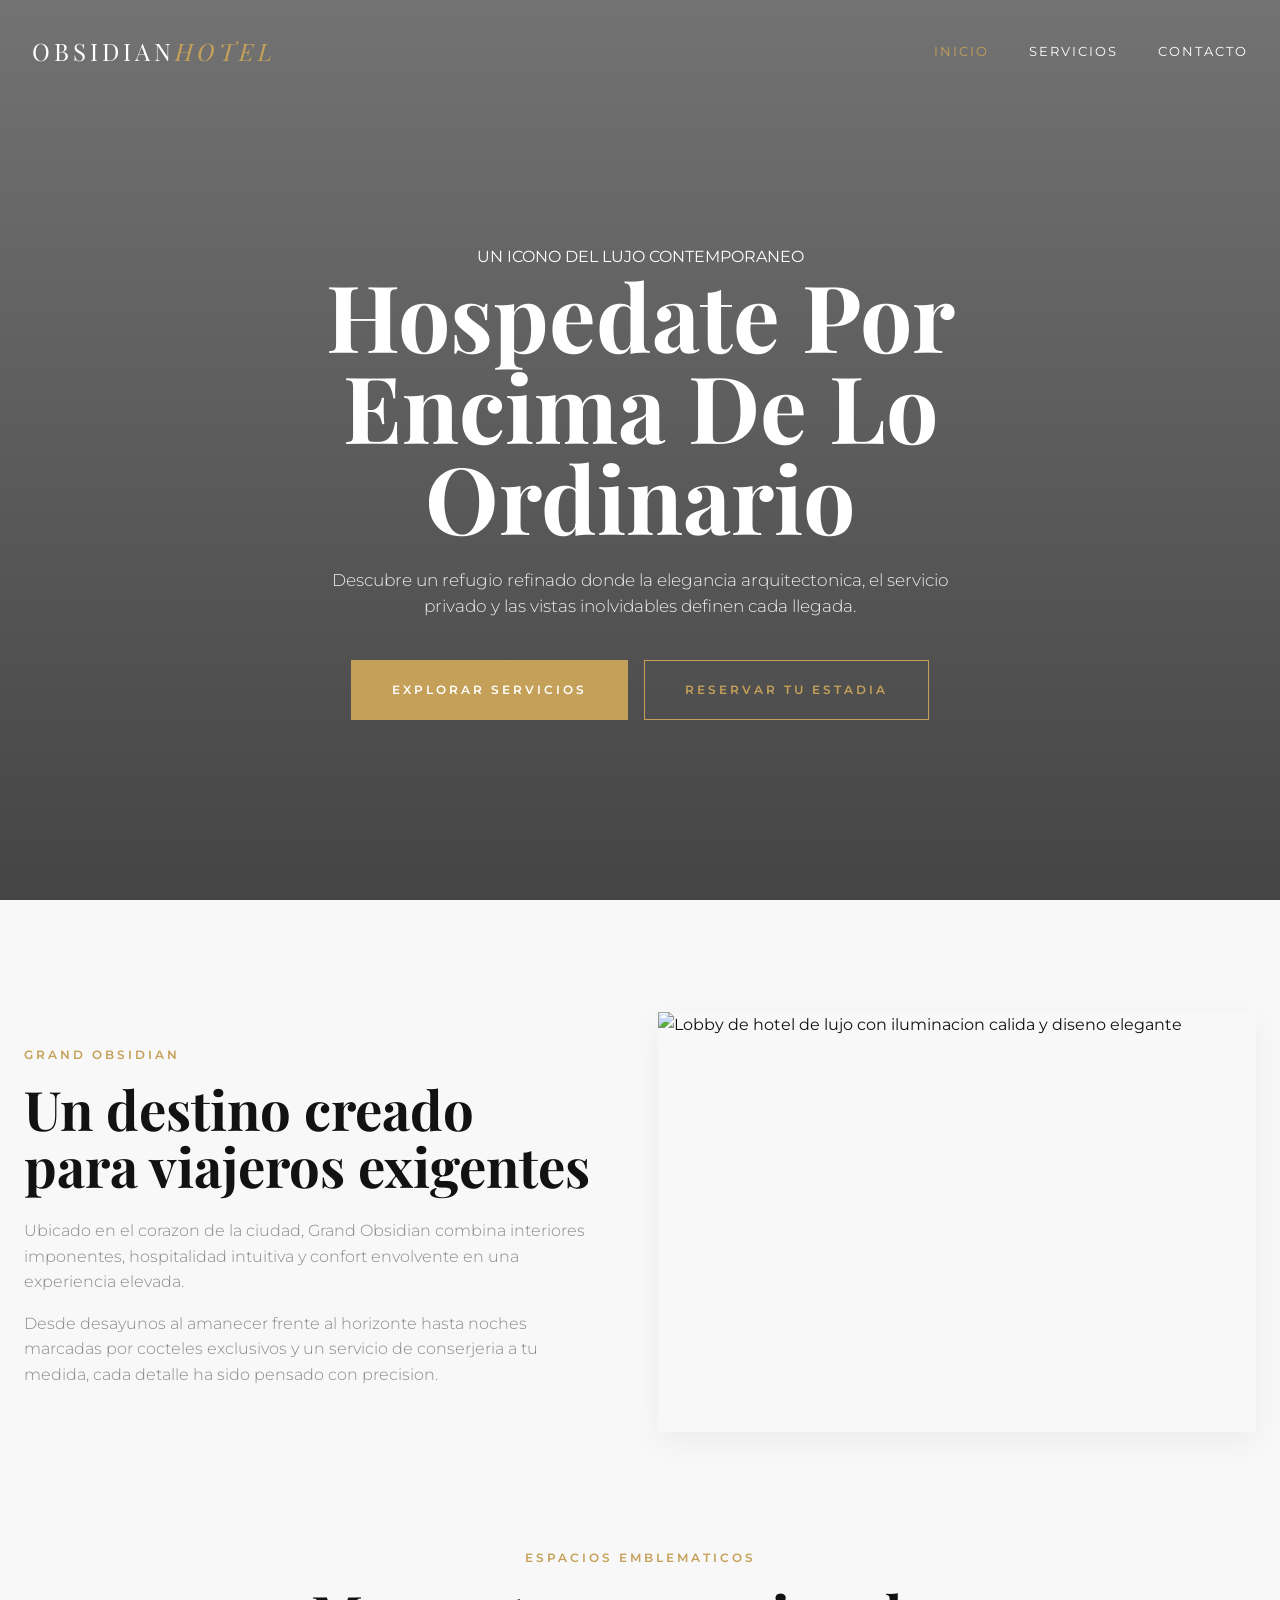
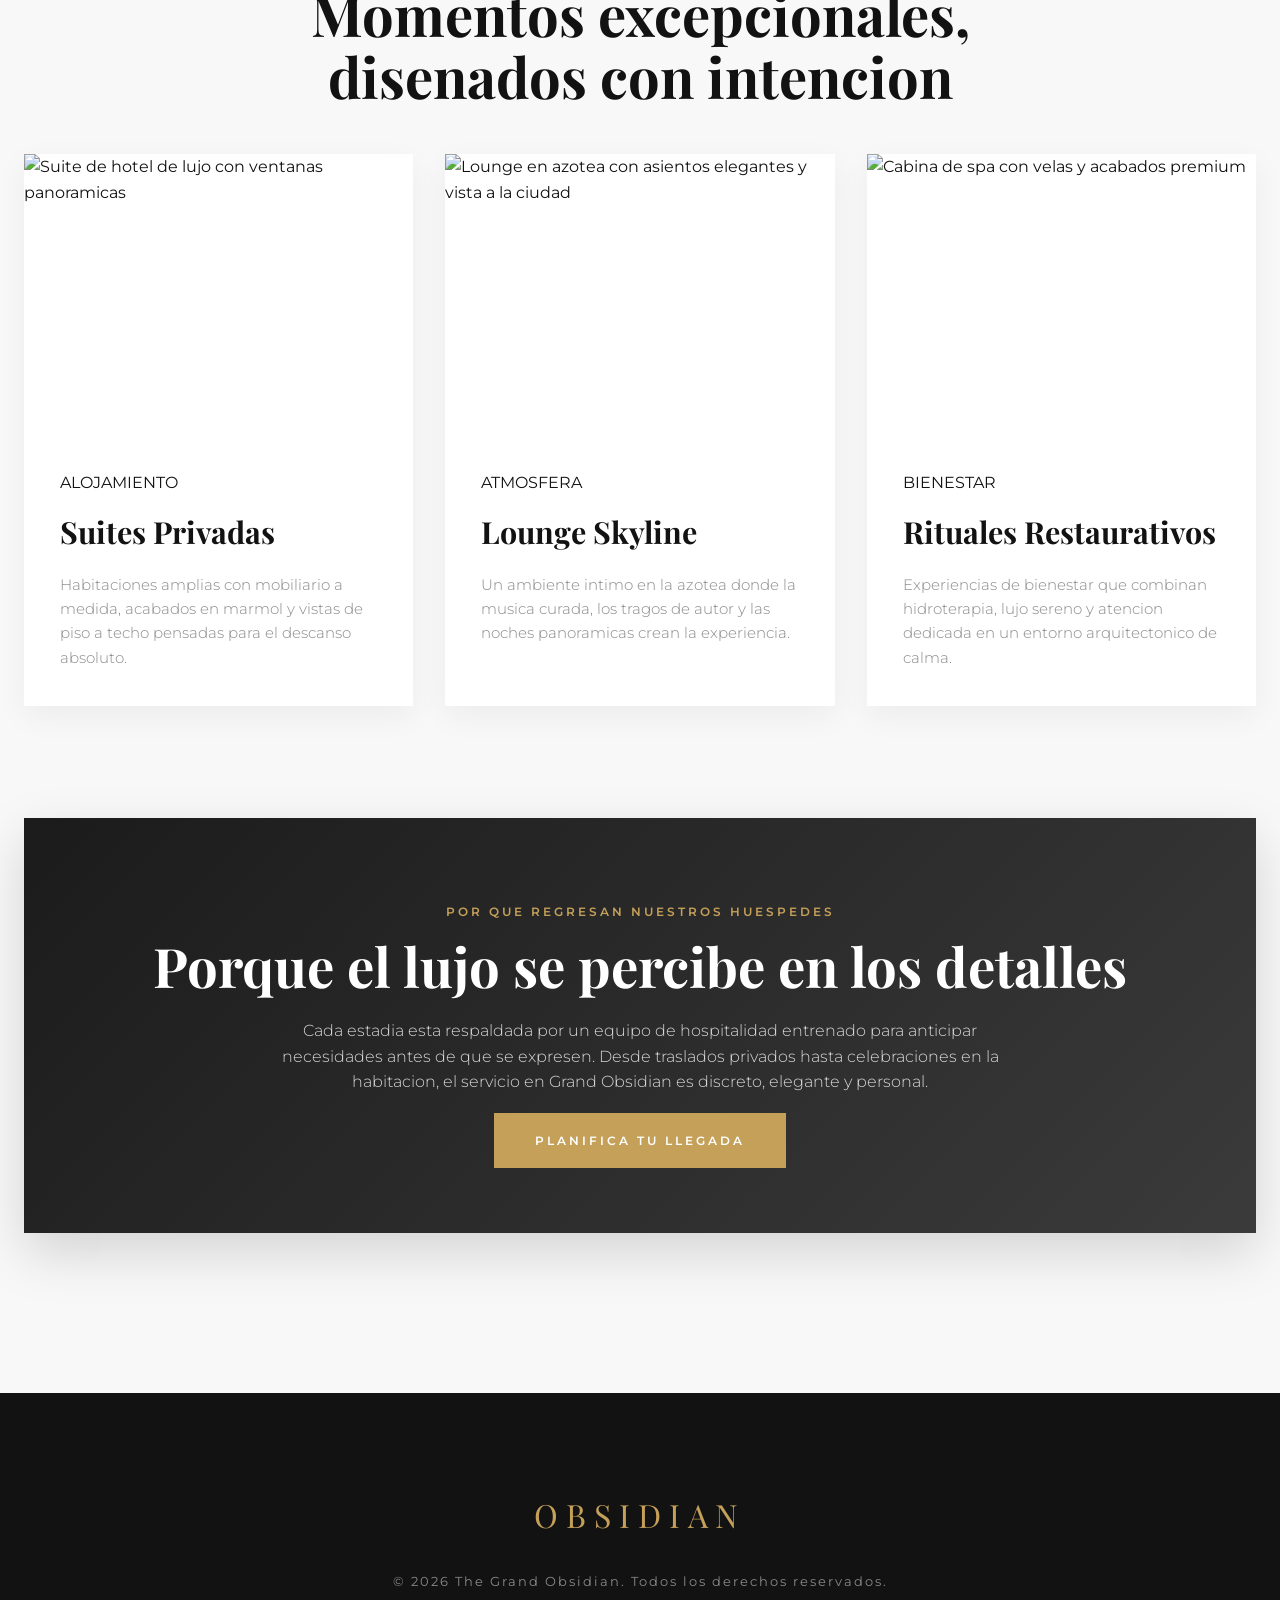
==== index.html @ fbfc5ac1 "Done: Home and contacts" ====
<!DOCTYPE html>
<html lang="es">
<head>
    <meta charset="UTF-8">
    <meta name="viewport" content="width=device-width, initial-scale=1.0">
    <title>Inicio | Hotel de Lujo The Grand Obsidian</title>
    <link rel="stylesheet" href="css/style.css">
    <link href="https://fonts.googleapis.com/css2?family=Montserrat:wght@300;400;500;600&family=Playfair+Display:ital,wght@0,700;1,400&display=swap" rel="stylesheet">
</head>
<body>

    <header class="main-header">
        <nav class="navbar" aria-label="Navegacion principal">
            <div class="logo">OBSIDIAN<span>HOTEL</span></div>

            <button class="menu-toggle" id="menu-btn" aria-label="Abrir menu">
                <span class="bar"></span>
                <span class="bar"></span>
            </button>

            <ul class="nav-links" id="nav-list">
                <li><a href="index.html" class="active">Inicio</a></li>
                <li><a href="servicios.html">Servicios</a></li>
                <li><a href="contacto.html">Contacto</a></li>
            </ul>
        </nav>
    </header>

    <main>
        <section class="home-hero" aria-labelledby="home-hero-title">
            <div class="home-hero__overlay">
                <div class="home-hero__content">
                    <span class="subtitle">UN ICONO DEL LUJO CONTEMPORANEO</span>
                    <h1 id="home-hero-title">Hospedate Por Encima De Lo Ordinario</h1>
                    <p>Descubre un refugio refinado donde la elegancia arquitectonica, el servicio privado y las vistas inolvidables definen cada llegada.</p>
                    <div class="home-hero__actions">
                        <a href="servicios.html" class="btn-gold-ghost fill">Explorar Servicios</a>
                        <a href="contacto.html" class="btn-gold-ghost">Reservar Tu Estadia</a>
                    </div>
                </div>
            </div>
        </section>

        <section class="home-intro" aria-labelledby="home-intro-title">
            <div class="home-intro__grid">
                <article class="home-intro__copy">
                    <span class="section-kicker">GRAND OBSIDIAN</span>
                    <h2 id="home-intro-title">Un destino creado para viajeros exigentes</h2>
                    <p>Ubicado en el corazon de la ciudad, Grand Obsidian combina interiores imponentes, hospitalidad intuitiva y confort envolvente en una experiencia elevada.</p>
                    <p>Desde desayunos al amanecer frente al horizonte hasta noches marcadas por cocteles exclusivos y un servicio de conserjeria a tu medida, cada detalle ha sido pensado con precision.</p>
                </article>

                <figure class="home-intro__media">
                    <img src="https://images.unsplash.com/photo-1566073771259-6a8506099945?auto=format&fit=crop&q=80&w=1200" alt="Lobby de hotel de lujo con iluminacion calida y diseno elegante">
                </figure>
            </div>
        </section>

        <section class="home-features" aria-labelledby="home-features-title">
            <div class="section-heading">
                <span class="section-kicker">ESPACIOS EMBLEMATICOS</span>
                <h2 id="home-features-title">Momentos excepcionales, disenados con intencion</h2>
            </div>

            <div class="home-features__grid">
                <article class="feature-card">
                    <div class="feature-card__image">
                        <img src="https://images.unsplash.com/photo-1505693416388-ac5ce068fe85?auto=format&fit=crop&q=80&w=900" alt="Suite de hotel de lujo con ventanas panoramicas">
                    </div>
                    <div class="feature-card__content">
                        <span class="card-tag">ALOJAMIENTO</span>
                        <h3>Suites Privadas</h3>
                        <p>Habitaciones amplias con mobiliario a medida, acabados en marmol y vistas de piso a techo pensadas para el descanso absoluto.</p>
                    </div>
                </article>

                <article class="feature-card">
                    <div class="feature-card__image">
                        <img src="https://images.unsplash.com/photo-1520250497591-112f2f40a3f4?auto=format&fit=crop&q=80&w=900" alt="Lounge en azotea con asientos elegantes y vista a la ciudad">
                    </div>
                    <div class="feature-card__content">
                        <span class="card-tag">ATMOSFERA</span>
                        <h3>Lounge Skyline</h3>
                        <p>Un ambiente intimo en la azotea donde la musica curada, los tragos de autor y las noches panoramicas crean la experiencia.</p>
                    </div>
                </article>

                <article class="feature-card">
                    <div class="feature-card__image">
                        <img src="https://images.unsplash.com/photo-1512918728675-ed5a9ecdebfd?auto=format&fit=crop&q=80&w=900" alt="Cabina de spa con velas y acabados premium">
                    </div>
                    <div class="feature-card__content">
                        <span class="card-tag">BIENESTAR</span>
                        <h3>Rituales Restaurativos</h3>
                        <p>Experiencias de bienestar que combinan hidroterapia, lujo sereno y atencion dedicada en un entorno arquitectonico de calma.</p>
                    </div>
                </article>
            </div>
        </section>

        <section class="home-story" aria-labelledby="home-story-title">
            <div class="home-story__panel">
                <span class="section-kicker">POR QUE REGRESAN NUESTROS HUESPEDES</span>
                <h2 id="home-story-title">Porque el lujo se percibe en los detalles</h2>
                <p>Cada estadia esta respaldada por un equipo de hospitalidad entrenado para anticipar necesidades antes de que se expresen. Desde traslados privados hasta celebraciones en la habitacion, el servicio en Grand Obsidian es discreto, elegante y personal.</p>
                <a href="contacto.html" class="btn-gold-ghost fill">Planifica Tu Llegada</a>
            </div>
        </section>
    </main>

    <footer class="main-footer">
        <div class="footer-logo">OBSIDIAN</div>
        <p>&copy; 2026 The Grand Obsidian. Todos los derechos reservados.</p>
    </footer>

    <script src="js/main.js"></script>
</body>
</html>
---- css/style.css ----
* {
  box-sizing: border-box;
  margin: 0;
  padding: 0;
}

body {
  font-family: "Montserrat", sans-serif;
  background-color: #F8F8F8;
  color: #121212;
  line-height: 1.6;
}

.hero-section {
  height: 60vh;
  background: url("https://images.unsplash.com/photo-1542314831-068cd1dbfeeb?auto=format&fit=crop&q=80&w=1600") center/cover no-repeat;
}
.hero-section .hero-overlay {
  height: 100%;
  background-color: rgba(18, 18, 18, 0.6);
  display: flex;
  align-items: center;
  justify-content: center;
  text-align: center;
  color: #FFFFFF;
  padding: 0 2rem;
}
.hero-section .hero-content .subtitle {
  font-size: 0.9rem;
  letter-spacing: 4px;
  color: #C5A059;
  text-transform: uppercase;
  display: block;
  margin-bottom: 0.5rem;
}
.hero-section .hero-content h1 {
  font-family: "Playfair Display", serif;
  font-size: clamp(2.5rem, 8vw, 4rem);
  margin: 1rem 0;
  line-height: 1.1;
}
.hero-section .hero-content p {
  font-weight: 300;
  font-size: 1.1rem;
  opacity: 0.9;
  max-width: 600px;
  margin: 0 auto;
}

.filters-container {
  padding: 4rem 1rem 2rem;
  text-align: center;
}
.filters-container .btn-filter {
  background: none;
  border: none;
  font-family: "Montserrat", sans-serif;
  font-size: 0.8rem;
  letter-spacing: 2px;
  margin: 0.5rem 1.5rem;
  padding-bottom: 8px;
  cursor: pointer;
  color: #888888;
  position: relative;
  transition: all 0.5s cubic-bezier(0.4, 0, 0.2, 1);
  font-weight: 500;
}
.filters-container .btn-filter::after {
  content: "";
  position: absolute;
  bottom: 0;
  left: 0;
  width: 0%;
  height: 1px;
  background-color: #C5A059;
  transition: all 0.5s cubic-bezier(0.4, 0, 0.2, 1);
}
.filters-container .btn-filter.active, .filters-container .btn-filter:hover {
  color: #121212;
}
.filters-container .btn-filter.active::after, .filters-container .btn-filter:hover::after {
  width: 100%;
}

.services-wrapper {
  max-width: 1400px;
  margin: 0 auto;
  padding: 2rem 1rem 6rem;
}
.services-wrapper .services-flex {
  display: flex;
  flex-direction: column;
  gap: 3rem;
}
.services-wrapper .service-card {
  background-color: #FFFFFF;
  box-shadow: 0 10px 30px rgba(0, 0, 0, 0.05);
  transition: all 0.5s cubic-bezier(0.4, 0, 0.2, 1);
  display: flex;
  flex-direction: column;
  height: 100%;
}
.services-wrapper .service-card:hover {
  transform: translateY(-12px);
  box-shadow: 0 20px 50px rgba(0, 0, 0, 0.15);
}
.services-wrapper .service-card .card-img-wrapper {
  height: 300px;
  overflow: hidden;
  position: relative;
}
.services-wrapper .service-card .card-img-wrapper img {
  width: 100%;
  height: 100%;
  object-fit: cover;
  transition: all 0.5s cubic-bezier(0.4, 0, 0.2, 1);
}
.services-wrapper .service-card:hover .card-img-wrapper img {
  transform: scale(1.1);
}
.services-wrapper .service-card .card-content {
  padding: 2.5rem;
  flex-grow: 1;
  display: flex;
  flex-direction: column;
}
.services-wrapper .service-card .card-content .card-tag {
  color: #C5A059;
  font-size: 0.7rem;
  letter-spacing: 2px;
  font-weight: 600;
  display: block;
  margin-bottom: 0.5rem;
}
.services-wrapper .service-card .card-content h3 {
  font-family: "Playfair Display", serif;
  font-size: 1.8rem;
  margin: 0.8rem 0;
  color: #121212;
}
.services-wrapper .service-card .card-content p {
  color: #888888;
  margin-bottom: 2.5rem;
  font-weight: 300;
  font-size: 0.95rem;
}
.services-wrapper .service-card .card-content .btn-gold-ghost {
  margin-top: auto;
}

.btn-gold-ghost {
  background: none;
  border: 1px solid #C5A059;
  color: #C5A059;
  padding: 1.2rem 2.5rem;
  font-size: 0.75rem;
  letter-spacing: 3px;
  cursor: pointer;
  transition: all 0.5s cubic-bezier(0.4, 0, 0.2, 1);
  align-self: flex-start;
  font-weight: 600;
  text-transform: uppercase;
}
.btn-gold-ghost:hover, .btn-gold-ghost.fill {
  background-color: #C5A059;
  color: #FFFFFF;
}

.main-header {
  background-color: transparent;
  position: absolute;
  top: 0;
  left: 0;
  width: 100%;
  z-index: 100;
  padding: 2rem 0;
}
.main-header .navbar {
  display: flex;
  justify-content: space-between;
  align-items: center;
  max-width: 1400px;
  margin: 0 auto;
  padding: 0 2rem;
}
.main-header .navbar .logo {
  font-family: "Playfair Display", serif;
  font-size: 1.5rem;
  color: #FFFFFF;
  letter-spacing: 4px;
}
.main-header .navbar .logo span {
  color: #C5A059;
  font-style: italic;
  font-weight: 300;
}
.main-header .navbar .nav-links {
  display: none;
  list-style: none;
  gap: 2.5rem;
}
.main-header .navbar .nav-links.active {
  display: flex;
  flex-direction: column;
  position: fixed;
  top: 0;
  left: 0;
  width: 100%;
  height: 100vh;
  background-color: #121212;
  justify-content: center;
  align-items: center;
  z-index: 200;
}
.main-header .navbar .nav-links a {
  color: #FFFFFF;
  text-decoration: none;
  font-size: 0.8rem;
  letter-spacing: 2px;
  text-transform: uppercase;
  transition: color 0.3s;
}
.main-header .navbar .nav-links a:hover, .main-header .navbar .nav-links a.active {
  color: #C5A059;
}
.main-header .navbar .menu-toggle {
  background: none;
  border: none;
  cursor: pointer;
  z-index: 300;
  display: flex;
  flex-direction: column;
  gap: 8px;
}
.main-header .navbar .menu-toggle .bar {
  width: 30px;
  height: 1px;
  background-color: #FFFFFF;
  transition: all 0.5s cubic-bezier(0.4, 0, 0.2, 1);
}
.main-header .navbar .menu-toggle.is-open .bar:nth-child(1) {
  transform: rotate(45deg) translate(6px, 6px);
}
.main-header .navbar .menu-toggle.is-open .bar:nth-child(2) {
  transform: rotate(-45deg) translate(0px, 0px);
}

.main-footer {
  background-color: #121212;
  color: #FFFFFF;
  padding: 6rem 2rem;
  text-align: center;
}
.main-footer .footer-logo {
  font-family: "Playfair Display", serif;
  font-size: 2rem;
  letter-spacing: 8px;
  margin-bottom: 2rem;
  color: #C5A059;
}
.main-footer p {
  font-size: 0.8rem;
  letter-spacing: 2px;
  color: #888888;
}

.modal-overlay {
  position: fixed;
  inset: 0;
  background-color: rgba(18, 18, 18, 0.95);
  display: none;
  align-items: center;
  justify-content: center;
  z-index: 2000;
  padding: 1rem;
  backdrop-filter: blur(5px);
}
.modal-overlay .modal-content {
  background-color: #FFFFFF;
  padding: 5rem 3rem;
  max-width: 550px;
  width: 100%;
  text-align: center;
  position: relative;
  box-shadow: 0 20px 50px rgba(0, 0, 0, 0.15);
}
.modal-overlay .modal-content h2 {
  font-family: "Playfair Display", serif;
  font-size: 2.5rem;
  color: #121212;
}
.modal-overlay .modal-content .modal-divider {
  width: 60px;
  height: 1px;
  background-color: #C5A059;
  margin: 2rem auto;
}
.modal-overlay .modal-content p {
  color: #888888;
  margin-bottom: 3rem;
  font-weight: 300;
}
.modal-overlay .modal-content .close-modal {
  position: absolute;
  top: 2rem;
  right: 2rem;
  background: none;
  border: none;
  font-size: 2.5rem;
  cursor: pointer;
  color: #121212;
  line-height: 1;
}

@media (min-width: 768px) {
  .services-flex {
    flex-direction: row !important;
    flex-wrap: wrap;
    justify-content: center;
  }
  .services-flex .service-card {
    flex: 0 1 calc(50% - 1.5rem);
  }
  .main-header .navbar .menu-toggle {
    display: none;
  }
  .main-header .navbar .nav-links {
    display: flex;
  }
}
@media (min-width: 1200px) {
  .services-flex .service-card {
    flex: 0 1 calc(33.333% - 2rem);
  }
}
.section-kicker {
  display: inline-block;
  color: #C5A059;
  font-size: 0.75rem;
  letter-spacing: 3px;
  text-transform: uppercase;
  font-weight: 600;
  margin-bottom: 1rem;
}

.section-heading {
  text-align: center;
  max-width: 760px;
  margin: 0 auto 3rem;
}
.section-heading h2 {
  font-family: "Playfair Display", serif;
  font-size: clamp(2.2rem, 5vw, 3.5rem);
  color: #121212;
  line-height: 1.1;
}

.home-hero {
  min-height: 100vh;
  background: url("https://images.unsplash.com/photo-1551882547-ff40c63fe5fa?auto=format&fit=crop&q=80&w=1600") center/cover no-repeat;
}
.home-hero__overlay {
  min-height: 100vh;
  background: linear-gradient(180deg, rgba(18, 18, 18, 0.58) 0%, rgba(18, 18, 18, 0.78) 100%);
  display: flex;
  align-items: center;
  justify-content: center;
  padding: 8rem 1.5rem 4rem;
}
.home-hero__content {
  max-width: 900px;
  text-align: center;
  color: #FFFFFF;
}
.home-hero__content h1 {
  font-family: "Playfair Display", serif;
  font-size: clamp(3rem, 9vw, 5.8rem);
  line-height: 0.98;
  margin-bottom: 1.5rem;
}
.home-hero__content p {
  max-width: 680px;
  margin: 0 auto;
  font-size: 1.05rem;
  font-weight: 300;
  color: rgba(255, 255, 255, 0.9);
}
.home-hero__actions {
  display: flex;
  flex-direction: column;
  align-items: center;
  gap: 1rem;
  margin-top: 2.5rem;
}
.home-hero__actions .btn-gold-ghost {
  min-width: 220px;
  text-align: center;
  text-decoration: none;
}

.home-intro {
  padding: 7rem 1.5rem;
}
.home-intro__grid {
  max-width: 1400px;
  margin: 0 auto;
  display: grid;
  gap: 2.5rem;
  align-items: center;
}
.home-intro__copy h2 {
  font-family: "Playfair Display", serif;
  font-size: clamp(2.2rem, 5vw, 3.4rem);
  color: #121212;
  margin-bottom: 1.5rem;
  line-height: 1.05;
}
.home-intro__copy p {
  color: #888888;
  font-weight: 300;
  font-size: 1rem;
  max-width: 620px;
  margin-bottom: 1rem;
}
.home-intro__media {
  min-height: 420px;
  overflow: hidden;
  box-shadow: 0 10px 30px rgba(0, 0, 0, 0.05);
}
.home-intro__media img {
  width: 100%;
  height: 100%;
  display: block;
  object-fit: cover;
}

.home-features {
  padding: 0 1.5rem 7rem;
}
.home-features__grid {
  max-width: 1400px;
  margin: 0 auto;
  display: grid;
  gap: 2rem;
}

.feature-card {
  background-color: #FFFFFF;
  display: flex;
  flex-direction: column;
  height: 100%;
  box-shadow: 0 10px 30px rgba(0, 0, 0, 0.05);
  transition: all 0.5s cubic-bezier(0.4, 0, 0.2, 1);
}
.feature-card:hover {
  transform: translateY(-12px);
  box-shadow: 0 20px 50px rgba(0, 0, 0, 0.15);
}
.feature-card__image {
  height: 280px;
  overflow: hidden;
}
.feature-card__image img {
  width: 100%;
  height: 100%;
  object-fit: cover;
  display: block;
  transition: all 0.5s cubic-bezier(0.4, 0, 0.2, 1);
}
.feature-card:hover .feature-card__image img {
  transform: scale(1.08);
}
.feature-card__content {
  padding: 2.25rem;
}
.feature-card__content h3 {
  font-family: "Playfair Display", serif;
  font-size: 1.9rem;
  margin: 0.75rem 0 1rem;
  color: #121212;
}
.feature-card__content p {
  color: #888888;
  font-size: 0.95rem;
  font-weight: 300;
}

.home-story {
  padding: 0 1.5rem 7rem;
}
.home-story__panel {
  max-width: 1400px;
  margin: 0 auto;
  background: linear-gradient(135deg, rgba(18, 18, 18, 0.96) 0%, rgba(38, 38, 38, 0.9) 100%);
  color: #FFFFFF;
  padding: 4rem 2rem;
  text-align: center;
  box-shadow: 0 20px 50px rgba(0, 0, 0, 0.15);
}
.home-story__panel h2 {
  font-family: "Playfair Display", serif;
  font-size: clamp(2.1rem, 5vw, 3.4rem);
  line-height: 1.05;
  margin-bottom: 1.5rem;
}
.home-story__panel p {
  max-width: 760px;
  margin: 0 auto 2rem;
  font-weight: 300;
  color: rgba(255, 255, 255, 0.82);
}
.home-story__panel .btn-gold-ghost {
  text-decoration: none;
}

@media (min-width: 768px) {
  .home-hero__actions {
    flex-direction: row;
    justify-content: center;
  }
  .home-intro__grid {
    grid-template-columns: minmax(0, 1fr) minmax(0, 1.05fr);
    gap: 4rem;
  }
  .home-features__grid {
    grid-template-columns: repeat(2, minmax(0, 1fr));
  }
}
@media (min-width: 1200px) {
  .home-features__grid {
    grid-template-columns: repeat(3, minmax(0, 1fr));
  }
  .home-story__panel {
    padding: 5rem 4rem;
  }
}
.contact-hero {
  height: 62vh;
  background: url("https://images.unsplash.com/photo-1445019980597-93fa8acb246c?auto=format&fit=crop&q=80&w=1600") center/cover no-repeat;
}
.contact-hero__overlay {
  height: 100%;
  background: linear-gradient(180deg, rgba(18, 18, 18, 0.55) 0%, rgba(18, 18, 18, 0.8) 100%);
  display: flex;
  align-items: center;
  justify-content: center;
  text-align: center;
  padding: 0 1.5rem;
}
.contact-hero__content {
  max-width: 760px;
  color: #FFFFFF;
}
.contact-hero__content h1 {
  font-family: "Playfair Display", serif;
  font-size: clamp(2.8rem, 8vw, 4.8rem);
  margin: 1rem 0;
  line-height: 1.05;
}
.contact-hero__content p {
  font-size: 1.05rem;
  font-weight: 300;
  color: rgba(255, 255, 255, 0.88);
}

.contact-layout {
  padding: 5rem 1.5rem 7rem;
}
.contact-layout__grid {
  max-width: 1400px;
  margin: 0 auto;
  display: grid;
  gap: 2rem;
  align-items: start;
}

.contact-form-card,
.contact-info-card,
.map-card {
  background-color: #FFFFFF;
  box-shadow: 0 10px 30px rgba(0, 0, 0, 0.05);
}

.contact-form-card {
  padding: 2.5rem;
}
.contact-form-card h2 {
  font-family: "Playfair Display", serif;
  font-size: clamp(2rem, 5vw, 3rem);
  color: #121212;
  line-height: 1.05;
  margin-bottom: 2rem;
}

.contact-form {
  display: flex;
  flex-direction: column;
  gap: 1.5rem;
}
.contact-form__row {
  display: grid;
  gap: 1.5rem;
}

.form-group {
  display: flex;
  flex-direction: column;
  gap: 0.65rem;
}
.form-group label {
  color: #121212;
  font-size: 0.78rem;
  letter-spacing: 2px;
  text-transform: uppercase;
  font-weight: 600;
}

.form-input {
  width: 100%;
  border: 1px solid rgba(18, 18, 18, 0.12);
  background-color: #F8F8F8;
  color: #121212;
  padding: 1rem 1.1rem;
  font-family: "Montserrat", sans-serif;
  font-size: 0.95rem;
  transition: all 0.5s cubic-bezier(0.4, 0, 0.2, 1);
}
.form-input:focus {
  outline: none;
  border-color: #C5A059;
  background-color: #FFFFFF;
  box-shadow: 0 0 0 3px rgba(197, 160, 89, 0.12);
}

.form-textarea {
  resize: vertical;
  min-height: 170px;
}

.form-submit-btn {
  align-self: flex-start;
}

.contact-sidebar {
  display: grid;
  gap: 2rem;
}

.contact-info-card,
.map-card {
  padding: 2.5rem;
}
.contact-info-card h2,
.map-card h2 {
  font-family: "Playfair Display", serif;
  font-size: 2rem;
  color: #121212;
  margin-bottom: 2rem;
}

.contact-info-list {
  display: grid;
  gap: 1.5rem;
}

.contact-info-item h3 {
  font-size: 0.78rem;
  letter-spacing: 2px;
  text-transform: uppercase;
  color: #C5A059;
  margin-bottom: 0.5rem;
}
.contact-info-item p,
.contact-info-item a {
  color: #888888;
  text-decoration: none;
  font-weight: 300;
}
.contact-info-item a:hover {
  color: #121212;
}

.map-visual {
  position: relative;
  min-height: 320px;
  background: linear-gradient(135deg, #f1ede4 0%, #ffffff 100%);
  overflow: hidden;
  border: 1px solid rgba(18, 18, 18, 0.08);
}
.map-visual__grid {
  position: absolute;
  inset: 0;
  background-image: linear-gradient(rgba(18, 18, 18, 0.08) 1px, transparent 1px), linear-gradient(90deg, rgba(18, 18, 18, 0.08) 1px, transparent 1px), linear-gradient(120deg, rgba(197, 160, 89, 0.3) 0%, rgba(197, 160, 89, 0) 35%);
  background-size: 54px 54px, 54px 54px, 100% 100%;
}
.map-visual::before, .map-visual::after {
  content: "";
  position: absolute;
  background-color: rgba(18, 18, 18, 0.08);
}
.map-visual::before {
  width: 180%;
  height: 14px;
  top: 46%;
  left: -20%;
  transform: rotate(-18deg);
}
.map-visual::after {
  width: 14px;
  height: 160%;
  top: -20%;
  left: 62%;
  transform: rotate(18deg);
}
.map-visual__marker {
  position: absolute;
  top: 50%;
  left: 50%;
  transform: translate(-50%, -50%);
  width: 108px;
  height: 108px;
  border-radius: 50%;
  background-color: rgba(18, 18, 18, 0.92);
  border: 2px solid #C5A059;
  display: flex;
  align-items: center;
  justify-content: center;
  text-align: center;
  box-shadow: 0 20px 50px rgba(0, 0, 0, 0.15);
}
.map-visual__marker span {
  color: #FFFFFF;
  font-size: 0.72rem;
  letter-spacing: 3px;
  font-weight: 600;
}

@media (min-width: 768px) {
  .contact-form__row {
    grid-template-columns: repeat(2, minmax(0, 1fr));
  }
}
@media (min-width: 1100px) {
  .contact-layout__grid {
    grid-template-columns: minmax(0, 1.35fr) minmax(340px, 0.75fr);
  }
}
* {
  box-sizing: border-box;
  margin: 0;
  padding: 0;
}

body {
  background-color: #F8F8F8;
  overflow-x: hidden;
  font-family: "Montserrat", sans-serif;
}

.main-header {
  background-color: transparent;
  padding: 2rem 0;
  color: #FFFFFF;
}
.main-header .navbar {
  display: flex;
  justify-content: space-between;
  align-items: center;
  max-width: 1400px;
  margin: 0 auto;
  padding: 0 2rem;
}
.main-header .navbar .logo {
  font-size: 1.5rem;
  font-family: "Playfair Display", serif;
  letter-spacing: 4px;
}
.main-header .navbar .logo span {
  color: #C5A059;
}
.main-header .navbar .nav-links {
  display: none;
  list-style: none;
  gap: 2.5rem;
}
.main-header .navbar .nav-links.active {
  display: flex;
  flex-direction: column;
  position: fixed;
  top: 0;
  left: 0;
  width: 100%;
  height: 100vh;
  background-color: #121212;
  justify-content: center;
  align-items: center;
  z-index: 200;
}
.main-header .navbar .nav-links a {
  color: #FFFFFF;
  text-decoration: none;
  font-family: "Montserrat", sans-serif;
  font-size: 0.8rem;
  letter-spacing: 2px;
  text-transform: uppercase;
}
.main-header .navbar .nav-links a.active {
  color: #C5A059;
}
.main-header .navbar .menu-toggle {
  background: transparent;
  border: none;
  cursor: pointer;
  display: flex;
  flex-direction: column;
  gap: 8px;
}
.main-header .navbar .menu-toggle .bar {
  width: 30px;
  height: 1px;
  background-color: #FFFFFF;
}

.main-footer {
  text-align: center;
  padding: 6rem 2rem;
  background-color: #121212;
  color: #FFFFFF;
  margin-top: 3rem;
}

.modal-overlay {
  position: fixed;
  top: 0;
  left: 0;
  width: 100%;
  height: 100%;
  background: rgba(18, 18, 18, 0.95);
  display: none;
  justify-content: center;
  align-items: center;
  z-index: 1000;
}
.modal-overlay .modal-content {
  background: #FFFFFF;
  padding: 5rem 3rem;
  border-radius: 0px;
  max-width: 550px;
  text-align: center;
  position: relative;
}
.modal-overlay .modal-content .close-modal {
  position: absolute;
  top: 2rem;
  right: 2rem;
  font-size: 2.5rem;
  cursor: pointer;
  color: #121212;
}
.modal-overlay .modal-content .btn-gold-ghost.fill {
  margin-top: 1.5rem;
  padding: 1.2rem 2.5rem;
  background-color: #C5A059;
  color: #FFFFFF;
  border: none;
  cursor: pointer;
  font-weight: 600;
  letter-spacing: 2px;
}

@media (min-width: 768px) {
  .main-header .navbar .menu-toggle {
    display: none;
  }
  .main-header .navbar .nav-links {
    display: flex;
    position: static;
    padding: 0;
    flex-direction: row;
  }
}

/*# sourceMappingURL=style.css.map */
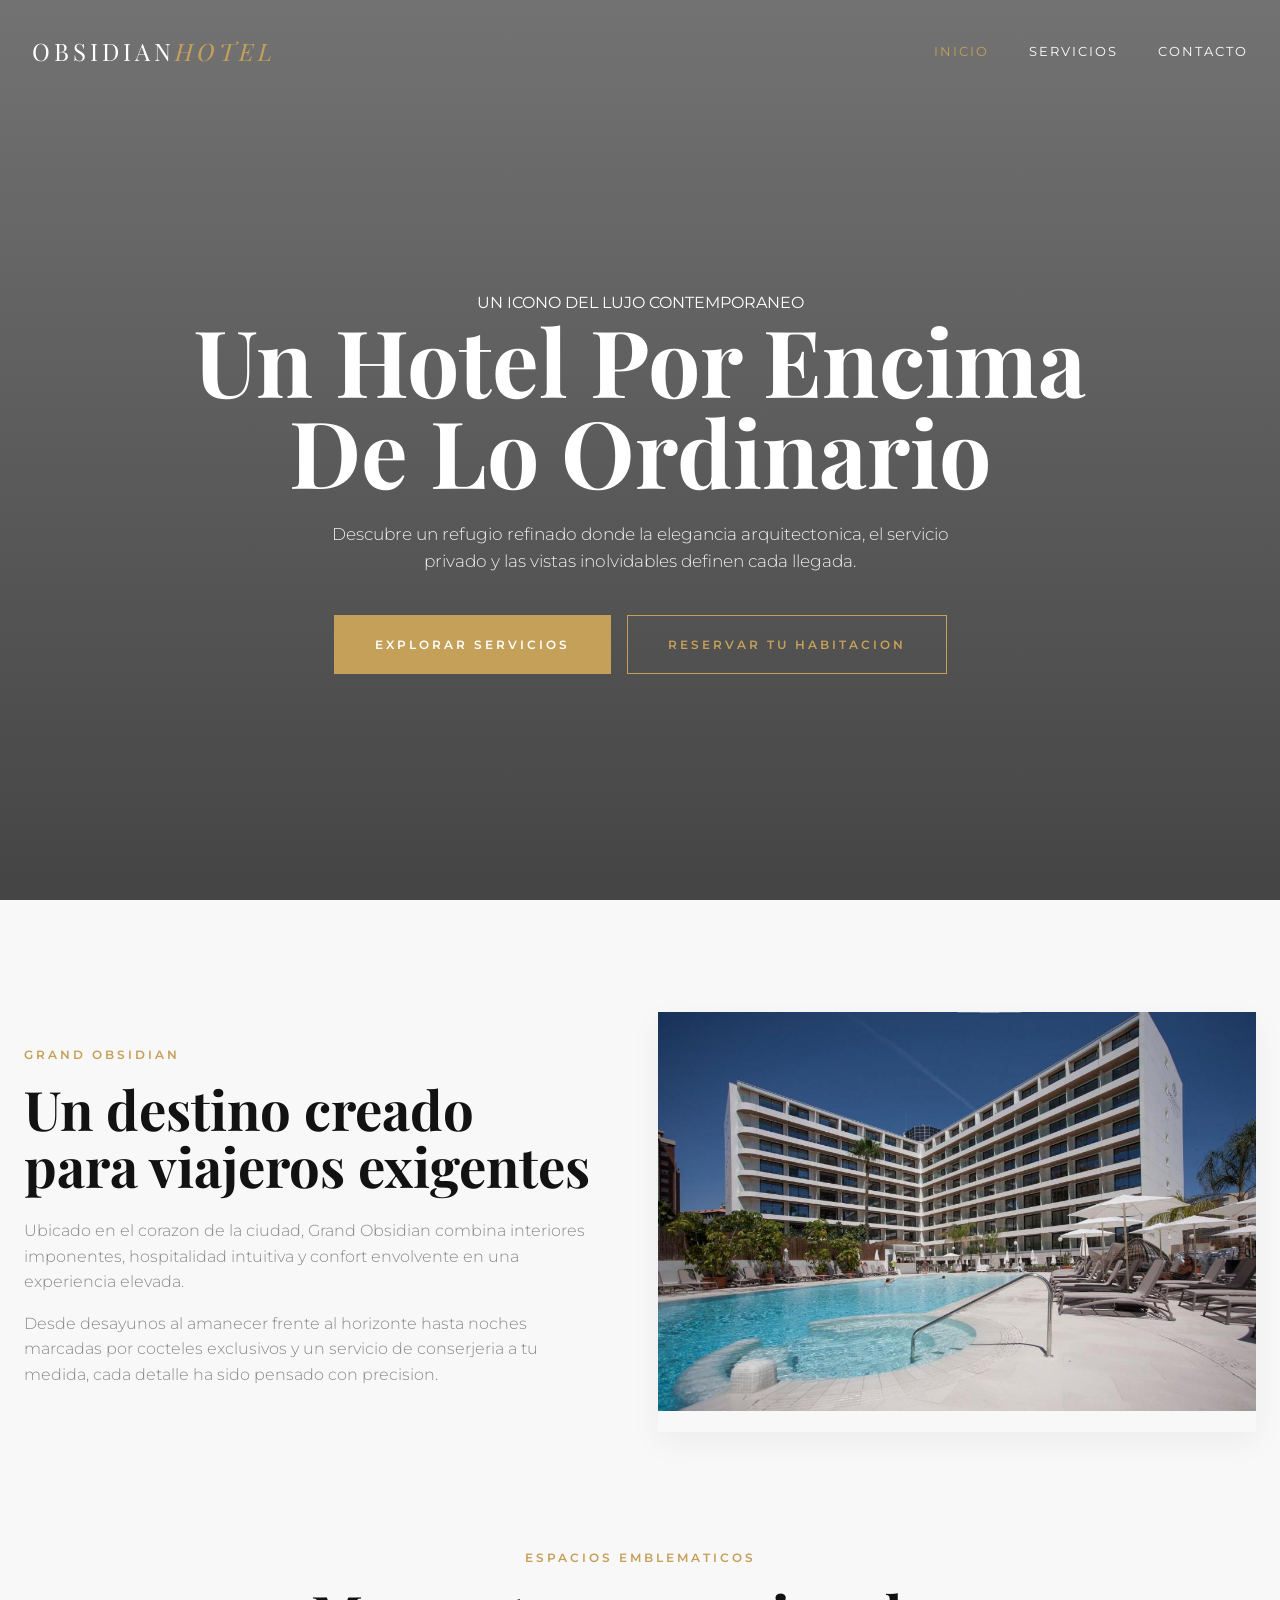
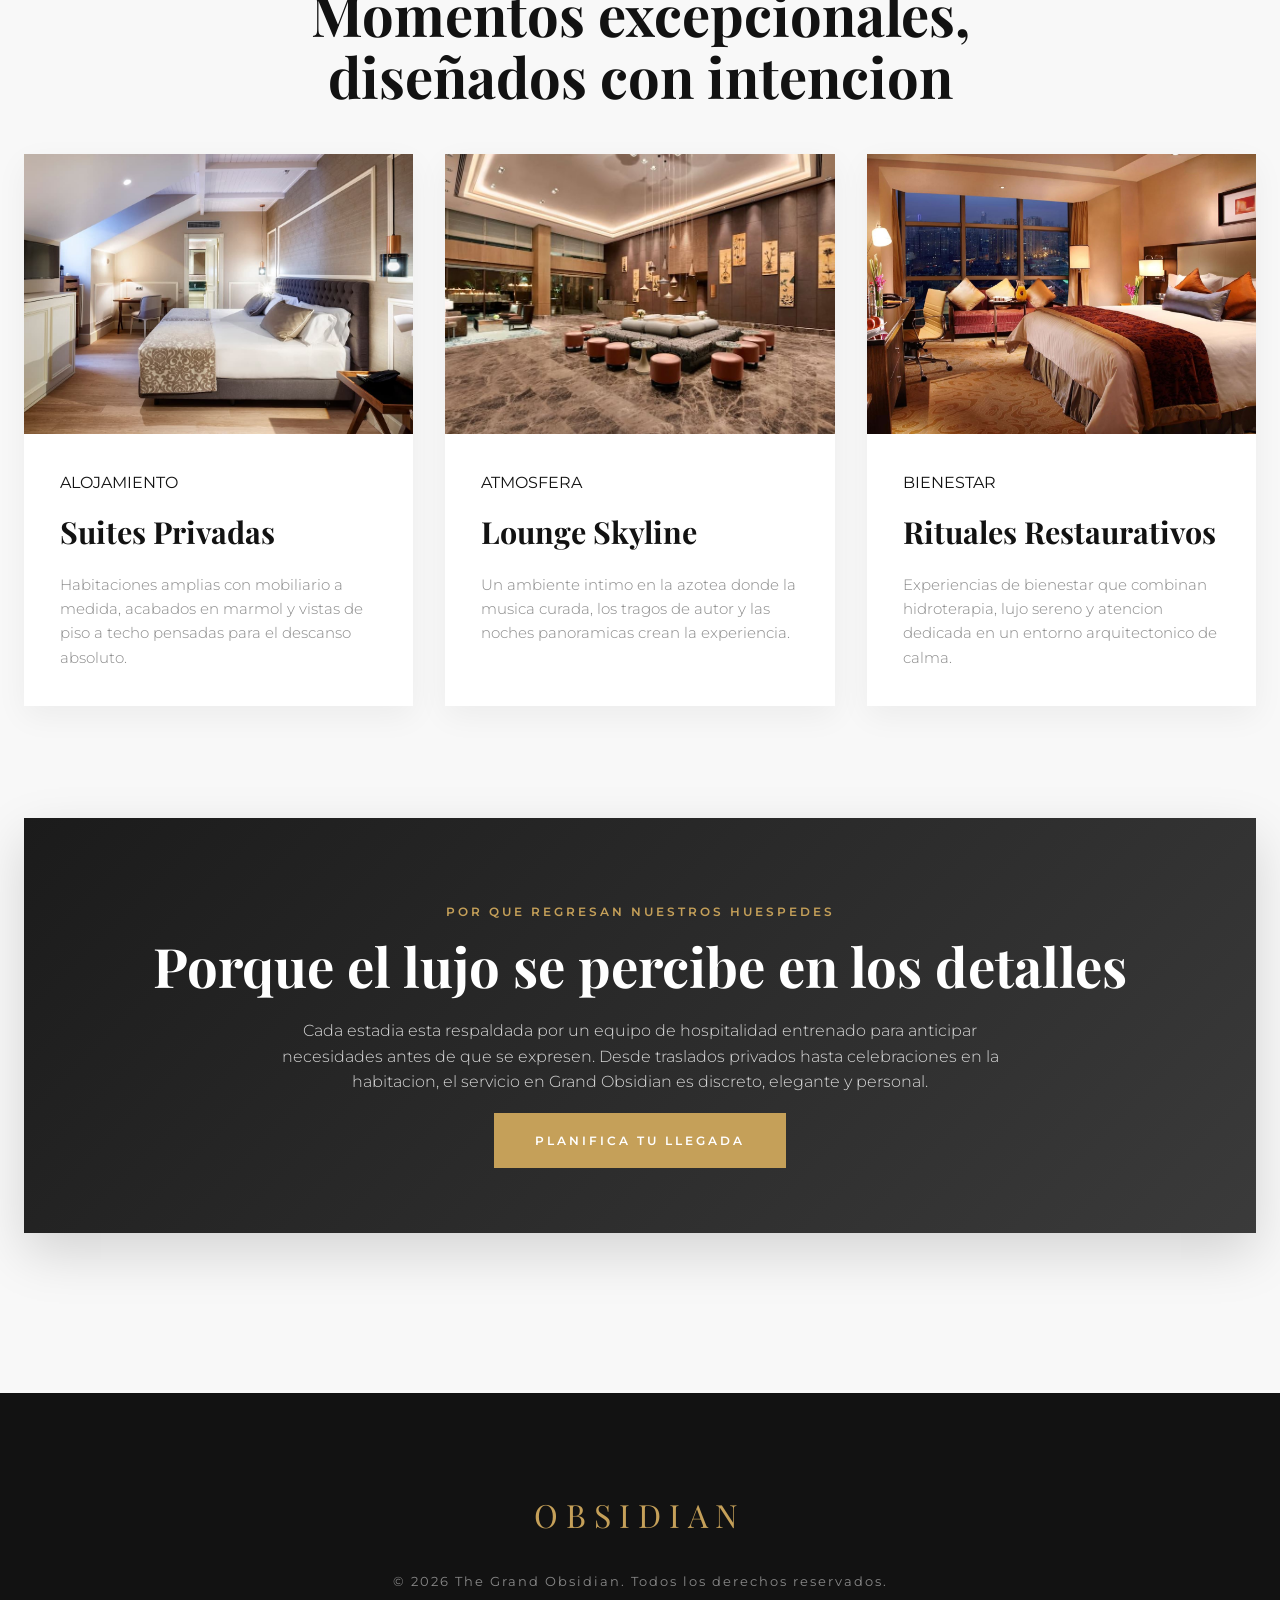
==== commit e6c1067b: "Fix: Images" ====
--- a/index.html
+++ b/index.html
@@ -3,7 +3,7 @@
 <head>
     <meta charset="UTF-8">
     <meta name="viewport" content="width=device-width, initial-scale=1.0">
-    <title>Inicio | Hotel de Lujo The Grand Obsidian</title>
+    <title>Inicio | Hotel Obsidian</title>
     <link rel="stylesheet" href="css/style.css">
     <link href="https://fonts.googleapis.com/css2?family=Montserrat:wght@300;400;500;600&family=Playfair+Display:ital,wght@0,700;1,400&display=swap" rel="stylesheet">
 </head>
@@ -31,11 +31,11 @@
             <div class="home-hero__overlay">
                 <div class="home-hero__content">
                     <span class="subtitle">UN ICONO DEL LUJO CONTEMPORANEO</span>
-                    <h1 id="home-hero-title">Hospedate Por Encima De Lo Ordinario</h1>
+                    <h1 id="home-hero-title">Un Hotel Por Encima De Lo Ordinario</h1>
                     <p>Descubre un refugio refinado donde la elegancia arquitectonica, el servicio privado y las vistas inolvidables definen cada llegada.</p>
                     <div class="home-hero__actions">
                         <a href="servicios.html" class="btn-gold-ghost fill">Explorar Servicios</a>
-                        <a href="contacto.html" class="btn-gold-ghost">Reservar Tu Estadia</a>
+                        <a href="contacto.html" class="btn-gold-ghost">Reservar Tu Habitacion</a>
                     </div>
                 </div>
             </div>
@@ -51,7 +51,7 @@
                 </article>
 
                 <figure class="home-intro__media">
-                    <img src="https://images.unsplash.com/photo-1566073771259-6a8506099945?auto=format&fit=crop&q=80&w=1200" alt="Lobby de hotel de lujo con iluminacion calida y diseno elegante">
+                    <img src="images/mainhotel.jpg" alt="Lobby de hotel de lujo con iluminacion calida y diseno elegante">
                 </figure>
             </div>
         </section>
@@ -59,13 +59,13 @@
         <section class="home-features" aria-labelledby="home-features-title">
             <div class="section-heading">
                 <span class="section-kicker">ESPACIOS EMBLEMATICOS</span>
-                <h2 id="home-features-title">Momentos excepcionales, disenados con intencion</h2>
+                <h2 id="home-features-title">Momentos excepcionales, diseñados con intencion</h2>
             </div>
 
             <div class="home-features__grid">
                 <article class="feature-card">
                     <div class="feature-card__image">
-                        <img src="https://images.unsplash.com/photo-1505693416388-ac5ce068fe85?auto=format&fit=crop&q=80&w=900" alt="Suite de hotel de lujo con ventanas panoramicas">
+                        <img src="images/hotelroom.jpg" alt="Suite de hotel de lujo con ventanas panoramicas">
                     </div>
                     <div class="feature-card__content">
                         <span class="card-tag">ALOJAMIENTO</span>
@@ -76,7 +76,7 @@
 
                 <article class="feature-card">
                     <div class="feature-card__image">
-                        <img src="https://images.unsplash.com/photo-1520250497591-112f2f40a3f4?auto=format&fit=crop&q=80&w=900" alt="Lounge en azotea con asientos elegantes y vista a la ciudad">
+                        <img src="images/loungehotel.jpg" alt="Lounge en azotea con asientos elegantes y vista a la ciudad">
                     </div>
                     <div class="feature-card__content">
                         <span class="card-tag">ATMOSFERA</span>
@@ -87,7 +87,7 @@
 
                 <article class="feature-card">
                     <div class="feature-card__image">
-                        <img src="https://images.unsplash.com/photo-1512918728675-ed5a9ecdebfd?auto=format&fit=crop&q=80&w=900" alt="Cabina de spa con velas y acabados premium">
+                        <img src="images/rituales.jpg" alt="Cabina de spa con velas y acabados premium">
                     </div>
                     <div class="feature-card__content">
                         <span class="card-tag">BIENESTAR</span>
--- a/css/style.css
+++ b/css/style.css
@@ -5,10 +5,122 @@
 }
 
 body {
+  background-color: #F8F8F8;
+  overflow-x: hidden;
   font-family: "Montserrat", sans-serif;
-  background-color: #F8F8F8;
   color: #121212;
   line-height: 1.6;
+}
+
+.section-kicker {
+  display: inline-block;
+  color: #C5A059;
+  font-size: 0.75rem;
+  letter-spacing: 3px;
+  text-transform: uppercase;
+  font-weight: 600;
+  margin-bottom: 1rem;
+}
+
+.main-header {
+  background-color: transparent;
+  position: absolute;
+  top: 0;
+  left: 0;
+  width: 100%;
+  z-index: 100;
+  padding: 2rem 0;
+  color: #FFFFFF;
+}
+.main-header .navbar {
+  display: flex;
+  justify-content: space-between;
+  align-items: center;
+  max-width: 1400px;
+  margin: 0 auto;
+  padding: 0 2rem;
+}
+.main-header .navbar .logo {
+  font-size: 1.5rem;
+  font-family: "Playfair Display", serif;
+  letter-spacing: 4px;
+  color: #FFFFFF;
+}
+.main-header .navbar .logo span {
+  color: #C5A059;
+  font-style: italic;
+  font-weight: 300;
+}
+.main-header .navbar .nav-links {
+  display: none;
+  list-style: none;
+  gap: 2.5rem;
+}
+.main-header .navbar .nav-links.active {
+  display: flex;
+  flex-direction: column;
+  position: fixed;
+  top: 0;
+  left: 0;
+  width: 100%;
+  height: 100vh;
+  background-color: #121212;
+  justify-content: center;
+  align-items: center;
+  z-index: 200;
+}
+.main-header .navbar .nav-links a {
+  color: #FFFFFF;
+  text-decoration: none;
+  font-family: "Montserrat", sans-serif;
+  font-size: 0.8rem;
+  letter-spacing: 2px;
+  text-transform: uppercase;
+  transition: color 0.3s;
+}
+.main-header .navbar .nav-links a:hover, .main-header .navbar .nav-links a.active {
+  color: #C5A059;
+}
+.main-header .navbar .menu-toggle {
+  background: none;
+  border: none;
+  cursor: pointer;
+  z-index: 300;
+  display: flex;
+  flex-direction: column;
+  gap: 8px;
+}
+.main-header .navbar .menu-toggle .bar {
+  width: 30px;
+  height: 1px;
+  background-color: #FFFFFF;
+  transition: all 0.5s cubic-bezier(0.4, 0, 0.2, 1);
+}
+.main-header .navbar .menu-toggle.is-open .bar:nth-child(1) {
+  transform: rotate(45deg) translate(6px, 6px);
+}
+.main-header .navbar .menu-toggle.is-open .bar:nth-child(2) {
+  transform: rotate(-45deg) translate(0, 0);
+}
+
+.main-footer {
+  background-color: #121212;
+  color: #FFFFFF;
+  padding: 6rem 2rem;
+  text-align: center;
+  margin-top: 3rem;
+}
+.main-footer .footer-logo {
+  font-family: "Playfair Display", serif;
+  font-size: 2rem;
+  letter-spacing: 8px;
+  margin-bottom: 2rem;
+  color: #C5A059;
+}
+.main-footer p {
+  font-size: 0.8rem;
+  letter-spacing: 2px;
+  color: #888888;
 }
 
 .hero-section {
@@ -166,104 +278,6 @@
   color: #FFFFFF;
 }
 
-.main-header {
-  background-color: transparent;
-  position: absolute;
-  top: 0;
-  left: 0;
-  width: 100%;
-  z-index: 100;
-  padding: 2rem 0;
-}
-.main-header .navbar {
-  display: flex;
-  justify-content: space-between;
-  align-items: center;
-  max-width: 1400px;
-  margin: 0 auto;
-  padding: 0 2rem;
-}
-.main-header .navbar .logo {
-  font-family: "Playfair Display", serif;
-  font-size: 1.5rem;
-  color: #FFFFFF;
-  letter-spacing: 4px;
-}
-.main-header .navbar .logo span {
-  color: #C5A059;
-  font-style: italic;
-  font-weight: 300;
-}
-.main-header .navbar .nav-links {
-  display: none;
-  list-style: none;
-  gap: 2.5rem;
-}
-.main-header .navbar .nav-links.active {
-  display: flex;
-  flex-direction: column;
-  position: fixed;
-  top: 0;
-  left: 0;
-  width: 100%;
-  height: 100vh;
-  background-color: #121212;
-  justify-content: center;
-  align-items: center;
-  z-index: 200;
-}
-.main-header .navbar .nav-links a {
-  color: #FFFFFF;
-  text-decoration: none;
-  font-size: 0.8rem;
-  letter-spacing: 2px;
-  text-transform: uppercase;
-  transition: color 0.3s;
-}
-.main-header .navbar .nav-links a:hover, .main-header .navbar .nav-links a.active {
-  color: #C5A059;
-}
-.main-header .navbar .menu-toggle {
-  background: none;
-  border: none;
-  cursor: pointer;
-  z-index: 300;
-  display: flex;
-  flex-direction: column;
-  gap: 8px;
-}
-.main-header .navbar .menu-toggle .bar {
-  width: 30px;
-  height: 1px;
-  background-color: #FFFFFF;
-  transition: all 0.5s cubic-bezier(0.4, 0, 0.2, 1);
-}
-.main-header .navbar .menu-toggle.is-open .bar:nth-child(1) {
-  transform: rotate(45deg) translate(6px, 6px);
-}
-.main-header .navbar .menu-toggle.is-open .bar:nth-child(2) {
-  transform: rotate(-45deg) translate(0px, 0px);
-}
-
-.main-footer {
-  background-color: #121212;
-  color: #FFFFFF;
-  padding: 6rem 2rem;
-  text-align: center;
-}
-.main-footer .footer-logo {
-  font-family: "Playfair Display", serif;
-  font-size: 2rem;
-  letter-spacing: 8px;
-  margin-bottom: 2rem;
-  color: #C5A059;
-}
-.main-footer p {
-  font-size: 0.8rem;
-  letter-spacing: 2px;
-  color: #888888;
-}
-
 .modal-overlay {
   position: fixed;
   inset: 0;
@@ -311,36 +325,8 @@
   color: #121212;
   line-height: 1;
 }
-
-@media (min-width: 768px) {
-  .services-flex {
-    flex-direction: row !important;
-    flex-wrap: wrap;
-    justify-content: center;
-  }
-  .services-flex .service-card {
-    flex: 0 1 calc(50% - 1.5rem);
-  }
-  .main-header .navbar .menu-toggle {
-    display: none;
-  }
-  .main-header .navbar .nav-links {
-    display: flex;
-  }
-}
-@media (min-width: 1200px) {
-  .services-flex .service-card {
-    flex: 0 1 calc(33.333% - 2rem);
-  }
-}
-.section-kicker {
-  display: inline-block;
-  color: #C5A059;
-  font-size: 0.75rem;
-  letter-spacing: 3px;
-  text-transform: uppercase;
-  font-weight: 600;
-  margin-bottom: 1rem;
+.modal-overlay .modal-content .btn-gold-ghost.fill {
+  margin-top: 1.5rem;
 }
 
 .section-heading {
@@ -513,27 +499,6 @@
   text-decoration: none;
 }
 
-@media (min-width: 768px) {
-  .home-hero__actions {
-    flex-direction: row;
-    justify-content: center;
-  }
-  .home-intro__grid {
-    grid-template-columns: minmax(0, 1fr) minmax(0, 1.05fr);
-    gap: 4rem;
-  }
-  .home-features__grid {
-    grid-template-columns: repeat(2, minmax(0, 1fr));
-  }
-}
-@media (min-width: 1200px) {
-  .home-features__grid {
-    grid-template-columns: repeat(3, minmax(0, 1fr));
-  }
-  .home-story__panel {
-    padding: 5rem 4rem;
-  }
-}
 .contact-hero {
   height: 62vh;
   background: url("https://images.unsplash.com/photo-1445019980597-93fa8acb246c?auto=format&fit=crop&q=80&w=1600") center/cover no-repeat;
@@ -736,139 +701,6 @@
 }
 
 @media (min-width: 768px) {
-  .contact-form__row {
-    grid-template-columns: repeat(2, minmax(0, 1fr));
-  }
-}
-@media (min-width: 1100px) {
-  .contact-layout__grid {
-    grid-template-columns: minmax(0, 1.35fr) minmax(340px, 0.75fr);
-  }
-}
-* {
-  box-sizing: border-box;
-  margin: 0;
-  padding: 0;
-}
-
-body {
-  background-color: #F8F8F8;
-  overflow-x: hidden;
-  font-family: "Montserrat", sans-serif;
-}
-
-.main-header {
-  background-color: transparent;
-  padding: 2rem 0;
-  color: #FFFFFF;
-}
-.main-header .navbar {
-  display: flex;
-  justify-content: space-between;
-  align-items: center;
-  max-width: 1400px;
-  margin: 0 auto;
-  padding: 0 2rem;
-}
-.main-header .navbar .logo {
-  font-size: 1.5rem;
-  font-family: "Playfair Display", serif;
-  letter-spacing: 4px;
-}
-.main-header .navbar .logo span {
-  color: #C5A059;
-}
-.main-header .navbar .nav-links {
-  display: none;
-  list-style: none;
-  gap: 2.5rem;
-}
-.main-header .navbar .nav-links.active {
-  display: flex;
-  flex-direction: column;
-  position: fixed;
-  top: 0;
-  left: 0;
-  width: 100%;
-  height: 100vh;
-  background-color: #121212;
-  justify-content: center;
-  align-items: center;
-  z-index: 200;
-}
-.main-header .navbar .nav-links a {
-  color: #FFFFFF;
-  text-decoration: none;
-  font-family: "Montserrat", sans-serif;
-  font-size: 0.8rem;
-  letter-spacing: 2px;
-  text-transform: uppercase;
-}
-.main-header .navbar .nav-links a.active {
-  color: #C5A059;
-}
-.main-header .navbar .menu-toggle {
-  background: transparent;
-  border: none;
-  cursor: pointer;
-  display: flex;
-  flex-direction: column;
-  gap: 8px;
-}
-.main-header .navbar .menu-toggle .bar {
-  width: 30px;
-  height: 1px;
-  background-color: #FFFFFF;
-}
-
-.main-footer {
-  text-align: center;
-  padding: 6rem 2rem;
-  background-color: #121212;
-  color: #FFFFFF;
-  margin-top: 3rem;
-}
-
-.modal-overlay {
-  position: fixed;
-  top: 0;
-  left: 0;
-  width: 100%;
-  height: 100%;
-  background: rgba(18, 18, 18, 0.95);
-  display: none;
-  justify-content: center;
-  align-items: center;
-  z-index: 1000;
-}
-.modal-overlay .modal-content {
-  background: #FFFFFF;
-  padding: 5rem 3rem;
-  border-radius: 0px;
-  max-width: 550px;
-  text-align: center;
-  position: relative;
-}
-.modal-overlay .modal-content .close-modal {
-  position: absolute;
-  top: 2rem;
-  right: 2rem;
-  font-size: 2.5rem;
-  cursor: pointer;
-  color: #121212;
-}
-.modal-overlay .modal-content .btn-gold-ghost.fill {
-  margin-top: 1.5rem;
-  padding: 1.2rem 2.5rem;
-  background-color: #C5A059;
-  color: #FFFFFF;
-  border: none;
-  cursor: pointer;
-  font-weight: 600;
-  letter-spacing: 2px;
-}
-
-@media (min-width: 768px) {
   .main-header .navbar .menu-toggle {
     display: none;
   }
@@ -878,6 +710,44 @@
     padding: 0;
     flex-direction: row;
   }
+  .services-flex {
+    flex-direction: row !important;
+    flex-wrap: wrap;
+    justify-content: center;
+  }
+  .services-flex .service-card {
+    flex: 0 1 calc(50% - 1.5rem);
+  }
+  .home-hero__actions {
+    flex-direction: row;
+    justify-content: center;
+  }
+  .home-intro__grid {
+    grid-template-columns: minmax(0, 1fr) minmax(0, 1.05fr);
+    gap: 4rem;
+  }
+  .home-features__grid {
+    grid-template-columns: repeat(2, minmax(0, 1fr));
+  }
+  .contact-form__row {
+    grid-template-columns: repeat(2, minmax(0, 1fr));
+  }
+}
+@media (min-width: 1100px) {
+  .contact-layout__grid {
+    grid-template-columns: minmax(0, 1.35fr) minmax(340px, 0.75fr);
+  }
+}
+@media (min-width: 1200px) {
+  .services-flex .service-card {
+    flex: 0 1 calc(33.333% - 2rem);
+  }
+  .home-features__grid {
+    grid-template-columns: repeat(3, minmax(0, 1fr));
+  }
+  .home-story__panel {
+    padding: 5rem 4rem;
+  }
 }
 
 /*# sourceMappingURL=style.css.map */
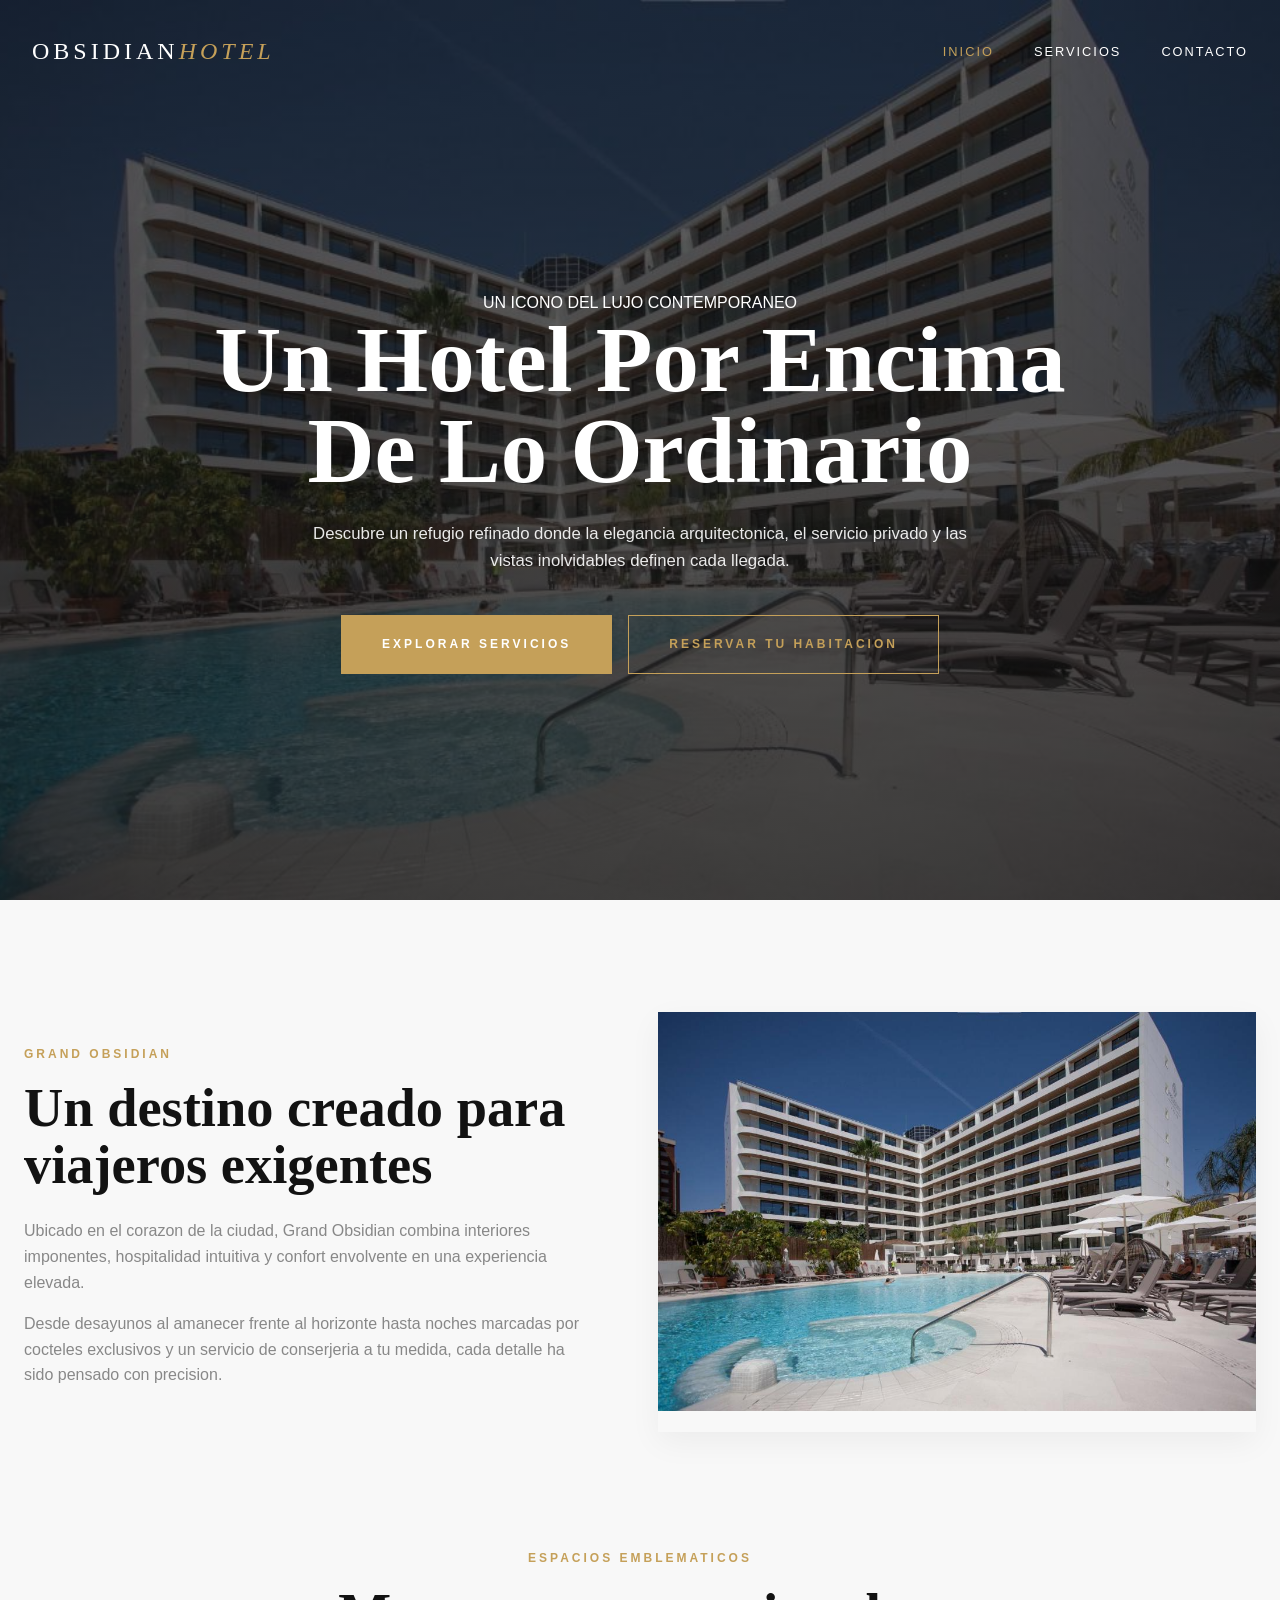
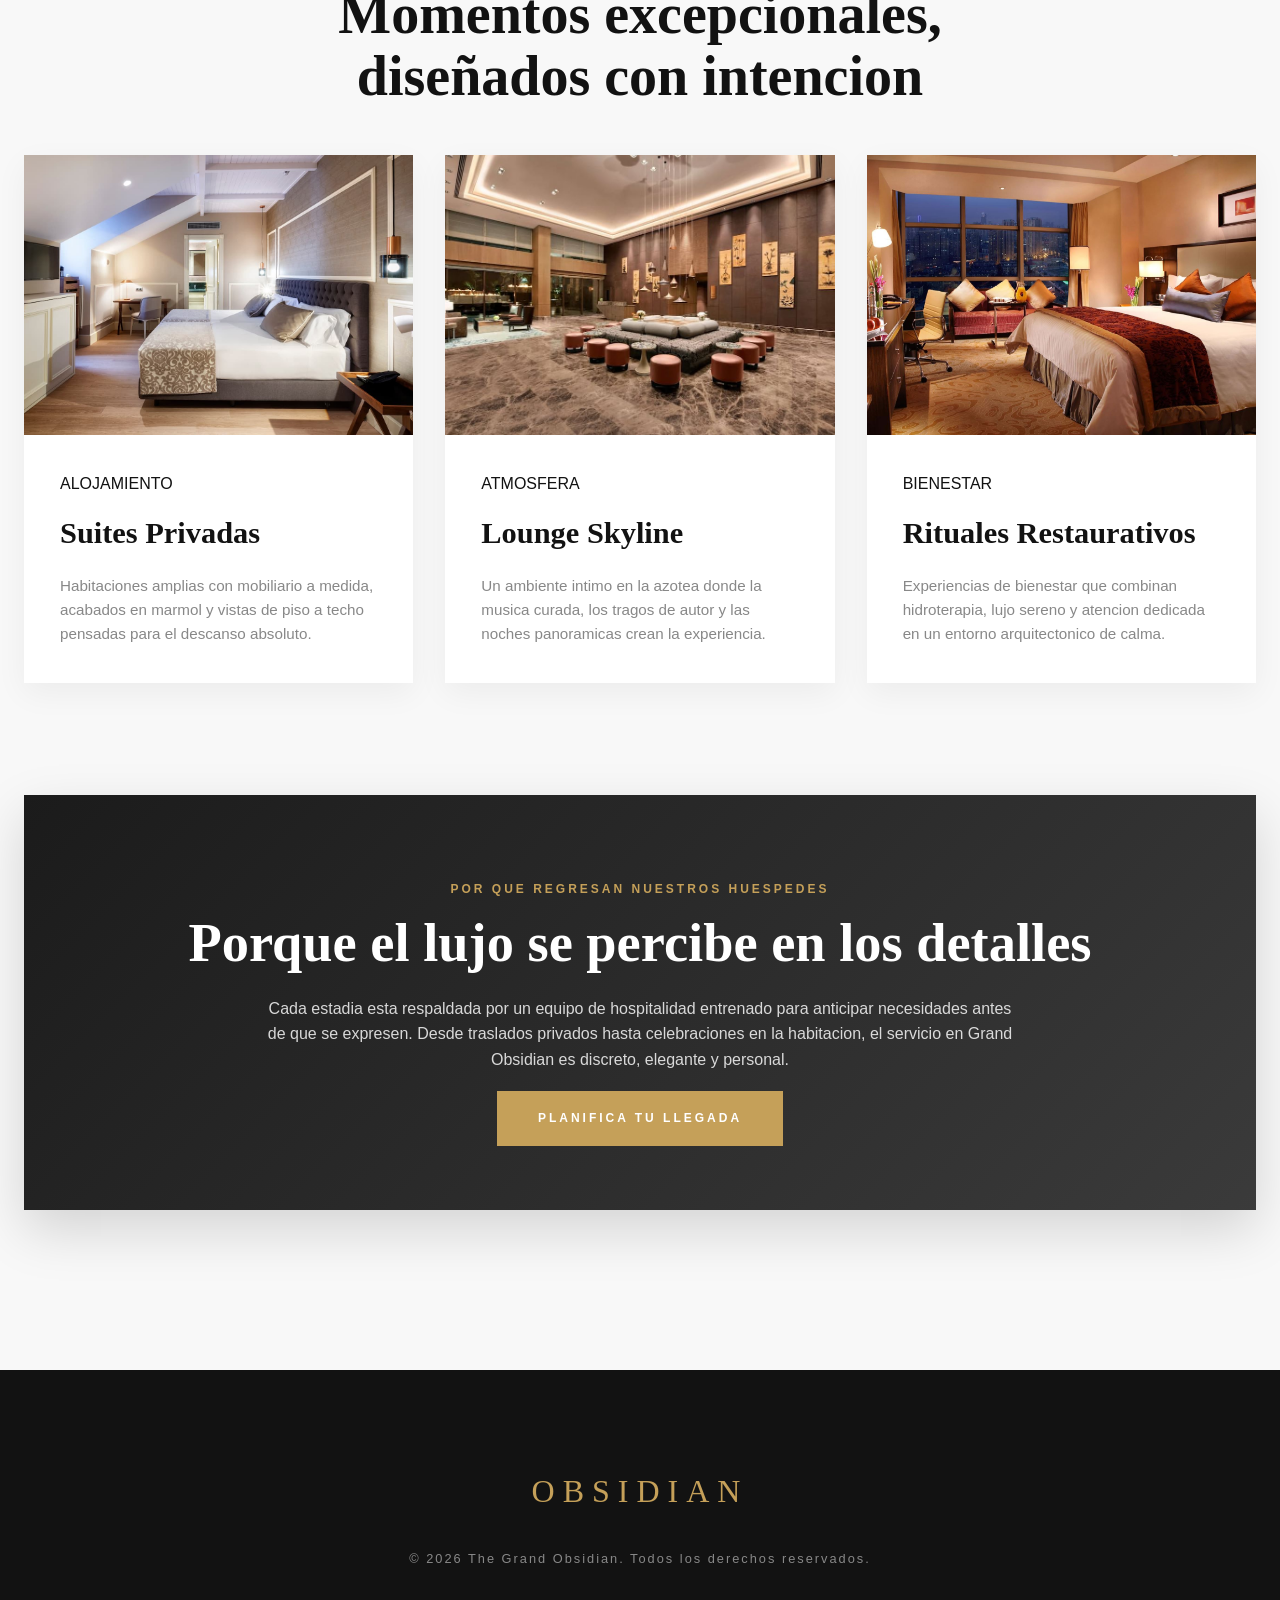
==== commit 44737346: "Fix: Hero Images and Variables" ====
--- a/index.html
+++ b/index.html
@@ -5,7 +5,6 @@
     <meta name="viewport" content="width=device-width, initial-scale=1.0">
     <title>Inicio | Hotel Obsidian</title>
     <link rel="stylesheet" href="css/style.css">
-    <link href="https://fonts.googleapis.com/css2?family=Montserrat:wght@300;400;500;600&family=Playfair+Display:ital,wght@0,700;1,400&display=swap" rel="stylesheet">
 </head>
 <body>
 
--- a/css/style.css
+++ b/css/style.css
@@ -1,27 +1,3 @@
-* {
-  box-sizing: border-box;
-  margin: 0;
-  padding: 0;
-}
-
-body {
-  background-color: #F8F8F8;
-  overflow-x: hidden;
-  font-family: "Montserrat", sans-serif;
-  color: #121212;
-  line-height: 1.6;
-}
-
-.section-kicker {
-  display: inline-block;
-  color: #C5A059;
-  font-size: 0.75rem;
-  letter-spacing: 3px;
-  text-transform: uppercase;
-  font-weight: 600;
-  margin-bottom: 1rem;
-}
-
 .main-header {
   background-color: transparent;
   position: absolute;
@@ -125,7 +101,7 @@
 
 .hero-section {
   height: 60vh;
-  background: url("https://images.unsplash.com/photo-1542314831-068cd1dbfeeb?auto=format&fit=crop&q=80&w=1600") center/cover no-repeat;
+  background: url("../images/loungehotel.jpg") center/cover no-repeat;
 }
 .hero-section .hero-overlay {
   height: 100%;
@@ -343,7 +319,7 @@
 
 .home-hero {
   min-height: 100vh;
-  background: url("https://images.unsplash.com/photo-1551882547-ff40c63fe5fa?auto=format&fit=crop&q=80&w=1600") center/cover no-repeat;
+  background: url("../images/mainhotel.jpg") center/cover no-repeat;
 }
 .home-hero__overlay {
   min-height: 100vh;
@@ -501,7 +477,7 @@
 
 .contact-hero {
   height: 62vh;
-  background: url("https://images.unsplash.com/photo-1445019980597-93fa8acb246c?auto=format&fit=crop&q=80&w=1600") center/cover no-repeat;
+  background: url("../images/hotelroom.jpg") center/cover no-repeat;
 }
 .contact-hero__overlay {
   height: 100%;
@@ -749,5 +725,28 @@
     padding: 5rem 4rem;
   }
 }
+* {
+  box-sizing: border-box;
+  margin: 0;
+  padding: 0;
+}
+
+body {
+  background-color: #F8F8F8;
+  overflow-x: hidden;
+  font-family: "Montserrat", sans-serif;
+  color: #121212;
+  line-height: 1.6;
+}
+
+.section-kicker {
+  display: inline-block;
+  color: #C5A059;
+  font-size: 0.75rem;
+  letter-spacing: 3px;
+  text-transform: uppercase;
+  font-weight: 600;
+  margin-bottom: 1rem;
+}
 
 /*# sourceMappingURL=style.css.map */
